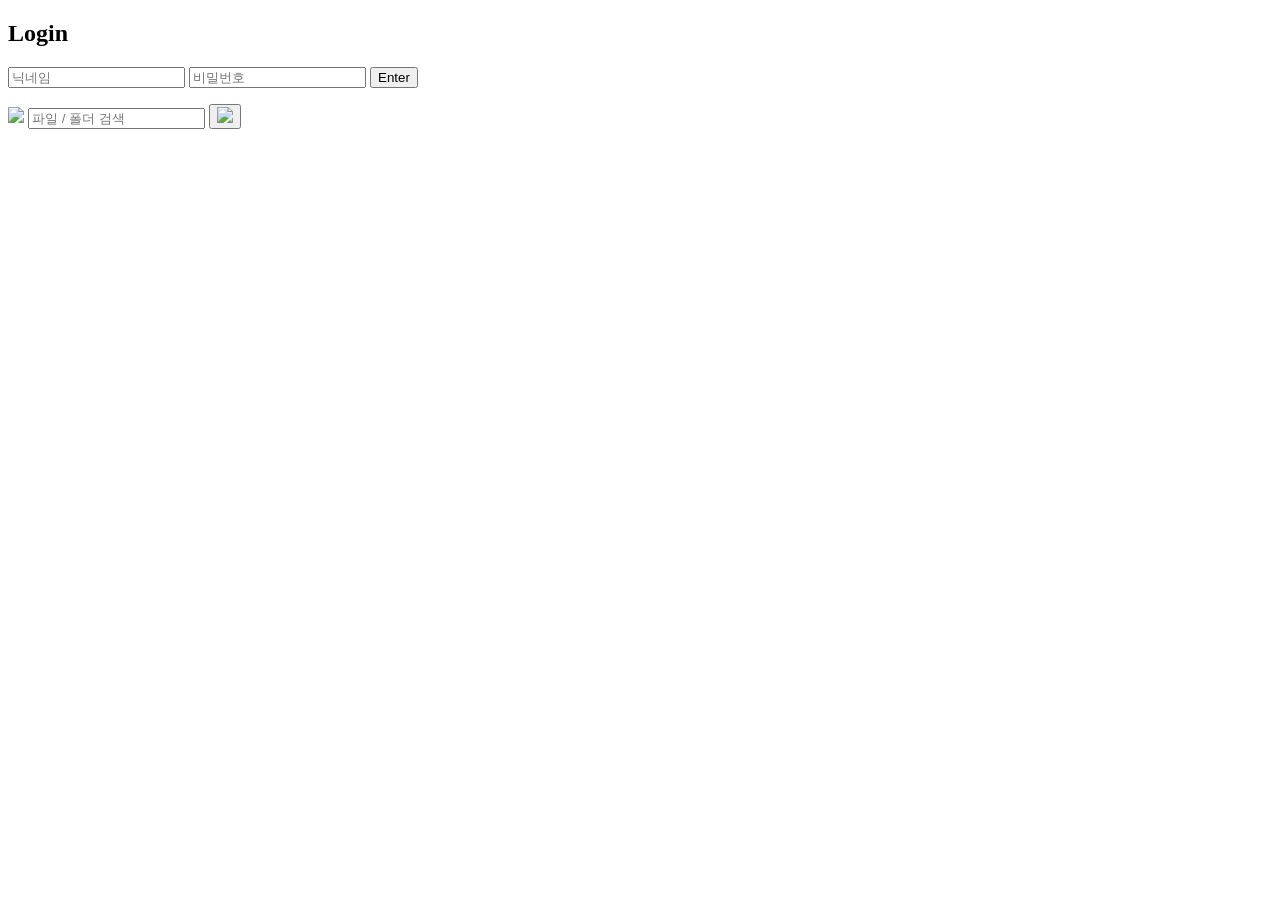
==== index.html @ 2130b5a6 "renew" ====
<!DOCTYPE html>
<html lang="ko">
<head>
  <meta charset="UTF-8" />
  <meta name="viewport" content="width=device-width, initial-scale=1.0"/>
  <title>Shared Files</title>
  <link rel="stylesheet" href="css/style.css"/>
</head>
<body>

<div id="login-screen">
  <h2>Login</h2>
  <input id="nickname" placeholder="닉네임" />
  <input id="password" type="password" placeholder="비밀번호" />
  <button onclick="login()">Enter</button>
  <p id="error"></p>
</div>

<div id="app" class="hidden">
  <header>
    <img src="images/logo.png" class="logo"/>
    <input id="search" placeholder="파일 / 폴더 검색"/>
    <button onclick="toggleTheme()">
      <img src="images/theme.png"/>
    </button>
  </header>

  <main id="file-tree"></main>
</div>

<script src="js/auth.js"></script>
<script src="js/app.js"></script>
<script src="js/fileTree.js"></script>
<script src="js/search.js"></script>

</body>
</html>
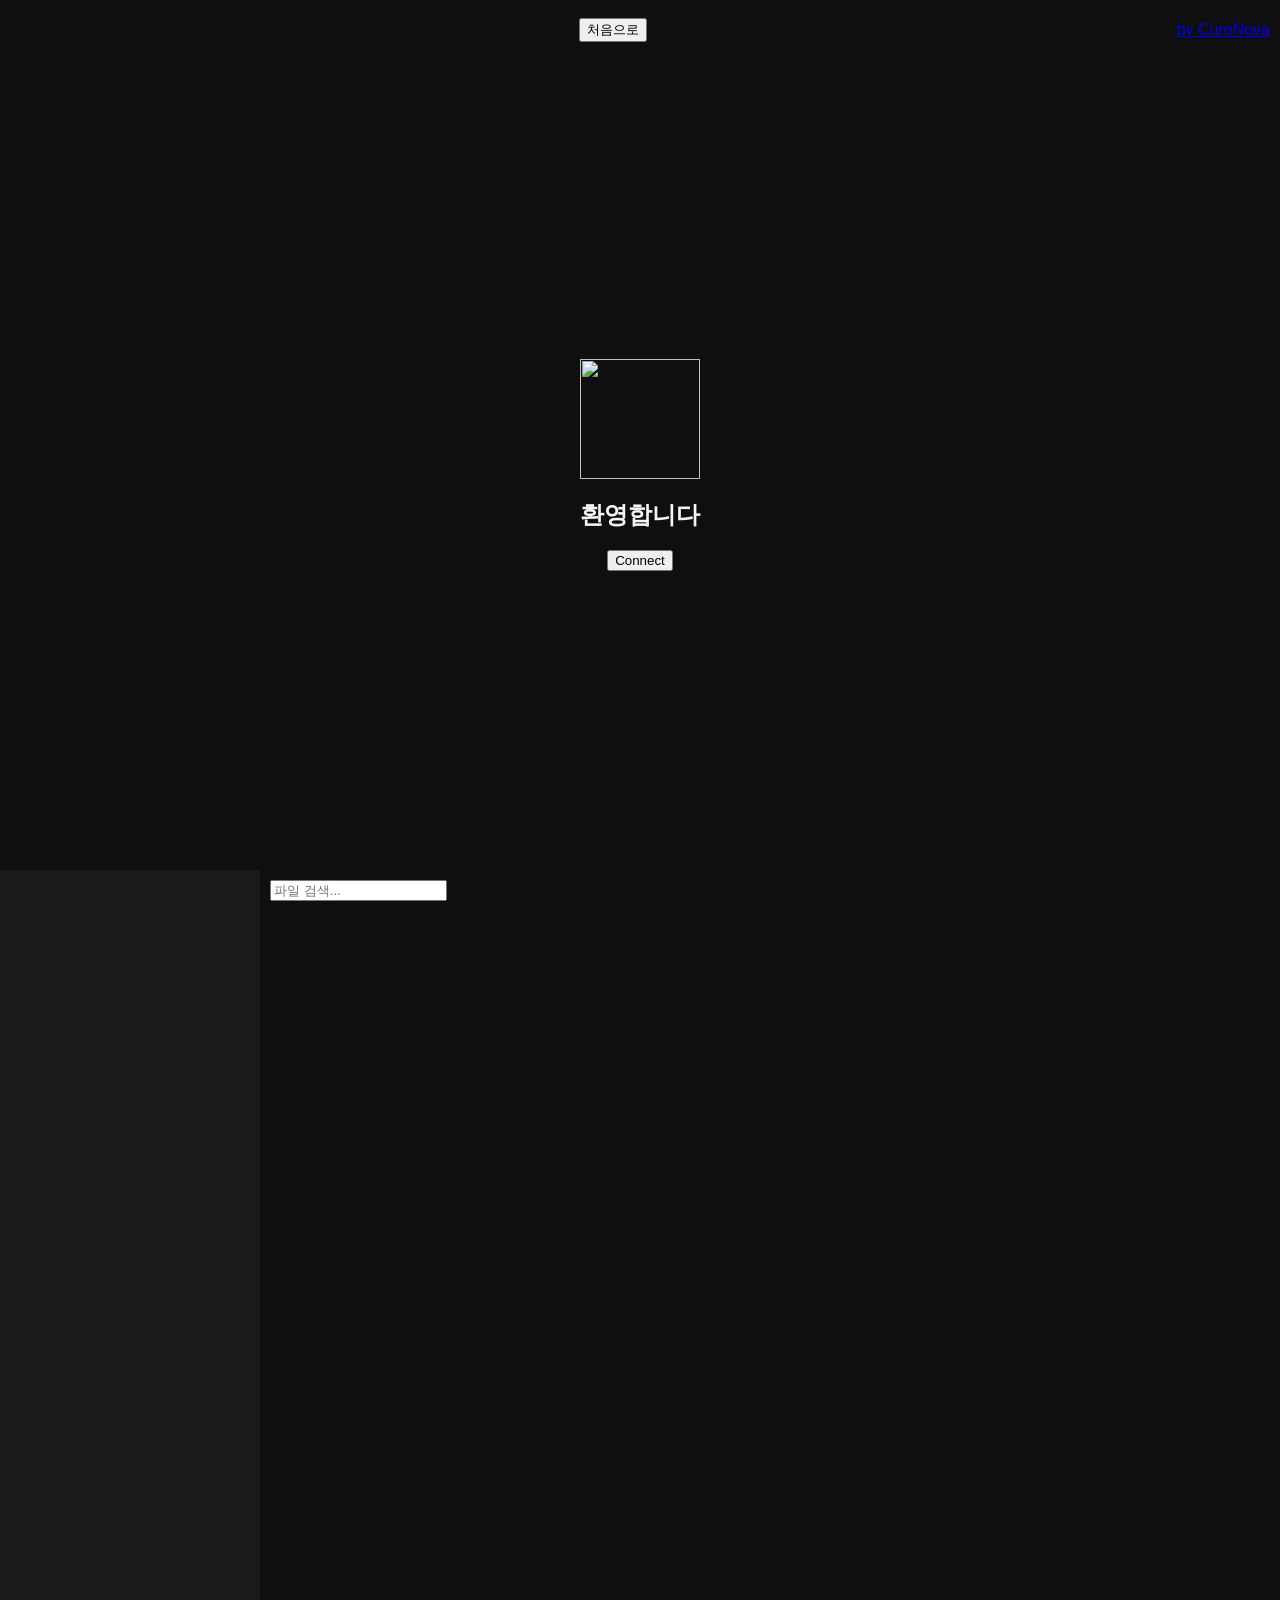
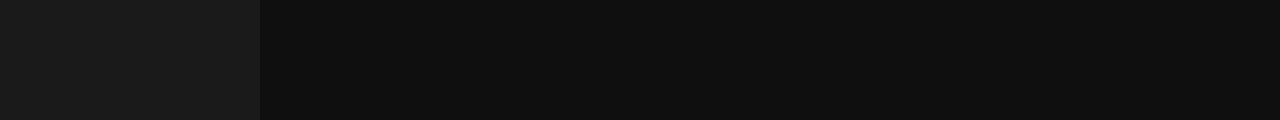
==== commit bb40dd22: "new" ====
--- a/index.html
+++ b/index.html
@@ -3,35 +3,43 @@
 <head>
   <meta charset="UTF-8" />
   <meta name="viewport" content="width=device-width, initial-scale=1.0"/>
-  <title>Shared Files</title>
+  <title>File Explorer</title>
   <link rel="stylesheet" href="css/style.css"/>
 </head>
+
 <body>
+  <header>
+    <div id="logo" class="logo"></div>
 
-<div id="login-screen">
-  <h2>Login</h2>
-  <input id="nickname" placeholder="닉네임" />
-  <input id="password" type="password" placeholder="비밀번호" />
-  <button onclick="login()">Enter</button>
-  <p id="error"></p>
-</div>
+    <button id="homeBtn">처음으로</button>
 
-<div id="app" class="hidden">
-  <header>
-    <img src="images/logo.png" class="logo"/>
-    <input id="search" placeholder="파일 / 폴더 검색"/>
-    <button onclick="toggleTheme()">
-      <img src="images/theme.png"/>
-    </button>
+    <div class="right">
+      <a href="https://github.com/CuroNova" target="_blank">by CuroNova</a>
+    </div>
   </header>
 
-  <main id="file-tree"></main>
-</div>
+  <!-- 초기 화면 -->
+  <section id="welcomeScreen">
+    <img src="images/logo.png" class="bigLogo"/>
+    <h1>환영합니다</h1>
+    <button id="connectBtn">Connect</button>
+  </section>
 
-<script src="js/auth.js"></script>
-<script src="js/app.js"></script>
-<script src="js/fileTree.js"></script>
-<script src="js/search.js"></script>
+  <!-- 탐색기 -->
+  <section id="explorer" class="hidden">
+    <aside id="sidebar"></aside>
 
+    <main id="content">
+      <div id="searchBar">
+        <input id="searchInput" placeholder="파일 검색..." />
+      </div>
+
+      <div id="fileView"></div>
+    </main>
+  </section>
+
+  <script src="js/tree.js"></script>
+  <script src="js/search.js"></script>
+  <script src="js/app.js"></script>
 </body>
 </html>
--- a/css/style.css
+++ b/css/style.css
@@ -0,0 +1,102 @@
+:root {
+  --bg: #0f0f0f;
+  --text: #f5f5f5;
+  --panel: #1a1a1a;
+  --accent: #4ea1ff;
+}
+
+.light {
+  --bg: #ffffff;
+  --text: #111;
+  --panel: #f2f2f2;
+}
+
+body {
+  margin: 0;
+  background: var(--bg);
+  color: var(--text);
+  font-family: sans-serif;
+}
+
+/* 헤더 */
+header {
+  display: flex;
+  justify-content: space-between;
+  align-items: center;
+  padding: 10px;
+}
+
+.logo {
+  width: 40px;
+  height: 40px;
+  background: url("../images/logo.png") center/cover;
+  cursor: pointer;
+}
+
+/* 초기 화면 */
+#welcomeScreen {
+  height: 90vh;
+  display: flex;
+  flex-direction: column;
+  justify-content: center;
+  align-items: center;
+}
+
+.bigLogo {
+  width: 120px;
+  height: 120px;
+}
+
+/* 탐색기 */
+#explorer {
+  display: flex;
+  height: calc(100vh - 50px);
+}
+
+#sidebar {
+  width: 260px;
+  background: var(--panel);
+  overflow-y: auto;
+}
+
+#content {
+  flex: 1;
+  padding: 10px;
+}
+
+/* 트리 */
+.folder, .file {
+  padding: 5px 10px;
+  cursor: pointer;
+}
+
+.folder:hover, .file:hover {
+  background: rgba(255,255,255,0.05);
+}
+
+.children {
+  padding-left: 15px;
+}
+
+.hidden {
+  display: none;
+}
+
+.highlight {
+  background: var(--accent);
+  padding: 5px;
+  margin: 5px 0;
+}
+
+/* 모바일 */
+@media (max-width: 768px) {
+  #sidebar {
+    position: absolute;
+    left: -260px;
+    transition: 0.3s;
+  }
+
+  #sidebar.open {
+    left: 0;
+  }
+}
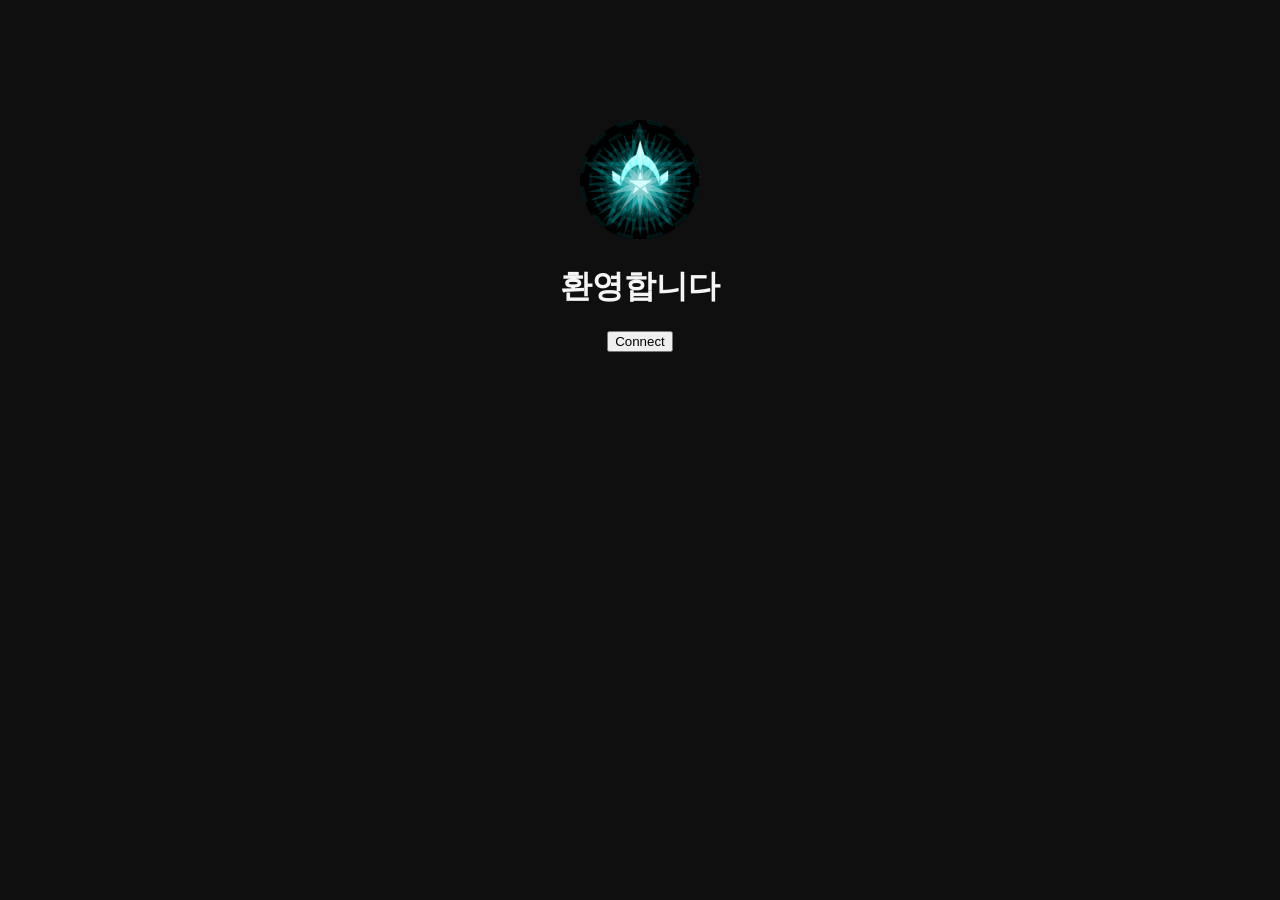
==== commit 9b217c25: "fix" ====
--- a/index.html
+++ b/index.html
@@ -8,38 +8,11 @@
 </head>
 
 <body>
-  <header>
-    <div id="logo" class="logo"></div>
-
-    <button id="homeBtn">처음으로</button>
-
-    <div class="right">
-      <a href="https://github.com/CuroNova" target="_blank">by CuroNova</a>
-    </div>
-  </header>
-
-  <!-- 초기 화면 -->
-  <section id="welcomeScreen">
-    <img src="images/logo.png" class="bigLogo"/>
-    <h1>환영합니다</h1>
-    <button id="connectBtn">Connect</button>
-  </section>
-
-  <!-- 탐색기 -->
-  <section id="explorer" class="hidden">
-    <aside id="sidebar"></aside>
-
-    <main id="content">
-      <div id="searchBar">
-        <input id="searchInput" placeholder="파일 검색..." />
-      </div>
-
-      <div id="fileView"></div>
-    </main>
-  </section>
+  <div id="app"></div>
 
   <script src="js/tree.js"></script>
-  <script src="js/search.js"></script>
+  <script src="views/welcome.js"></script>
+  <script src="views/explorer.js"></script>
   <script src="js/app.js"></script>
 </body>
 </html>
--- a/css/style.css
+++ b/css/style.css
@@ -3,12 +3,6 @@
   --text: #f5f5f5;
   --panel: #1a1a1a;
   --accent: #4ea1ff;
-}
-
-.light {
-  --bg: #ffffff;
-  --text: #111;
-  --panel: #f2f2f2;
 }
 
 body {
@@ -18,85 +12,24 @@
   font-family: sans-serif;
 }
 
-/* 헤더 */
 header {
   display: flex;
-  justify-content: space-between;
+  gap: 10px;
   align-items: center;
   padding: 10px;
-}
-
-.logo {
-  width: 40px;
-  height: 40px;
-  background: url("../images/logo.png") center/cover;
-  cursor: pointer;
-}
-
-/* 초기 화면 */
-#welcomeScreen {
-  height: 90vh;
-  display: flex;
-  flex-direction: column;
-  justify-content: center;
-  align-items: center;
-}
-
-.bigLogo {
-  width: 120px;
-  height: 120px;
-}
-
-/* 탐색기 */
-#explorer {
-  display: flex;
-  height: calc(100vh - 50px);
 }
 
 #sidebar {
   width: 260px;
   background: var(--panel);
-  overflow-y: auto;
-}
-
-#content {
-  flex: 1;
   padding: 10px;
 }
 
-/* 트리 */
 .folder, .file {
-  padding: 5px 10px;
+  padding: 4px 6px;
   cursor: pointer;
 }
 
 .folder:hover, .file:hover {
   background: rgba(255,255,255,0.05);
-}
-
-.children {
-  padding-left: 15px;
-}
-
-.hidden {
-  display: none;
-}
-
-.highlight {
-  background: var(--accent);
-  padding: 5px;
-  margin: 5px 0;
-}
-
-/* 모바일 */
-@media (max-width: 768px) {
-  #sidebar {
-    position: absolute;
-    left: -260px;
-    transition: 0.3s;
-  }
-
-  #sidebar.open {
-    left: 0;
-  }
 }
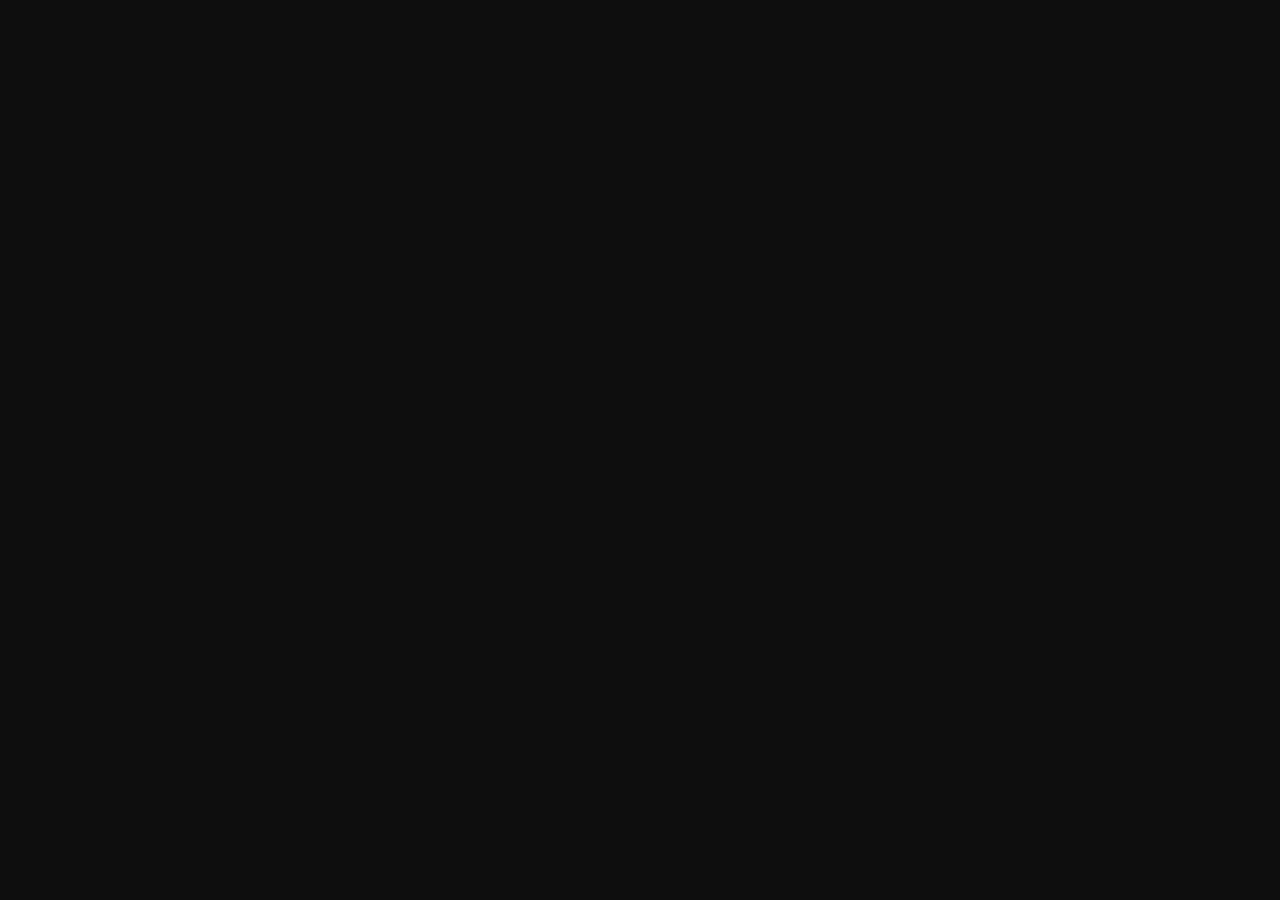
==== commit 0fad69a3: "fix" ====
--- a/index.html
+++ b/index.html
@@ -10,9 +10,8 @@
 <body>
   <div id="app"></div>
 
-  <script src="js/tree.js"></script>
-  <script src="views/welcome.js"></script>
-  <script src="views/explorer.js"></script>
-  <script src="js/app.js"></script>
-</body>
+	<script src="js/app.js"></script>
+	<script src="js/tree.js"></script>
+	<script src="views/welcome.js"></script>
+	<script src="views/explorer.js"></script>
 </html>
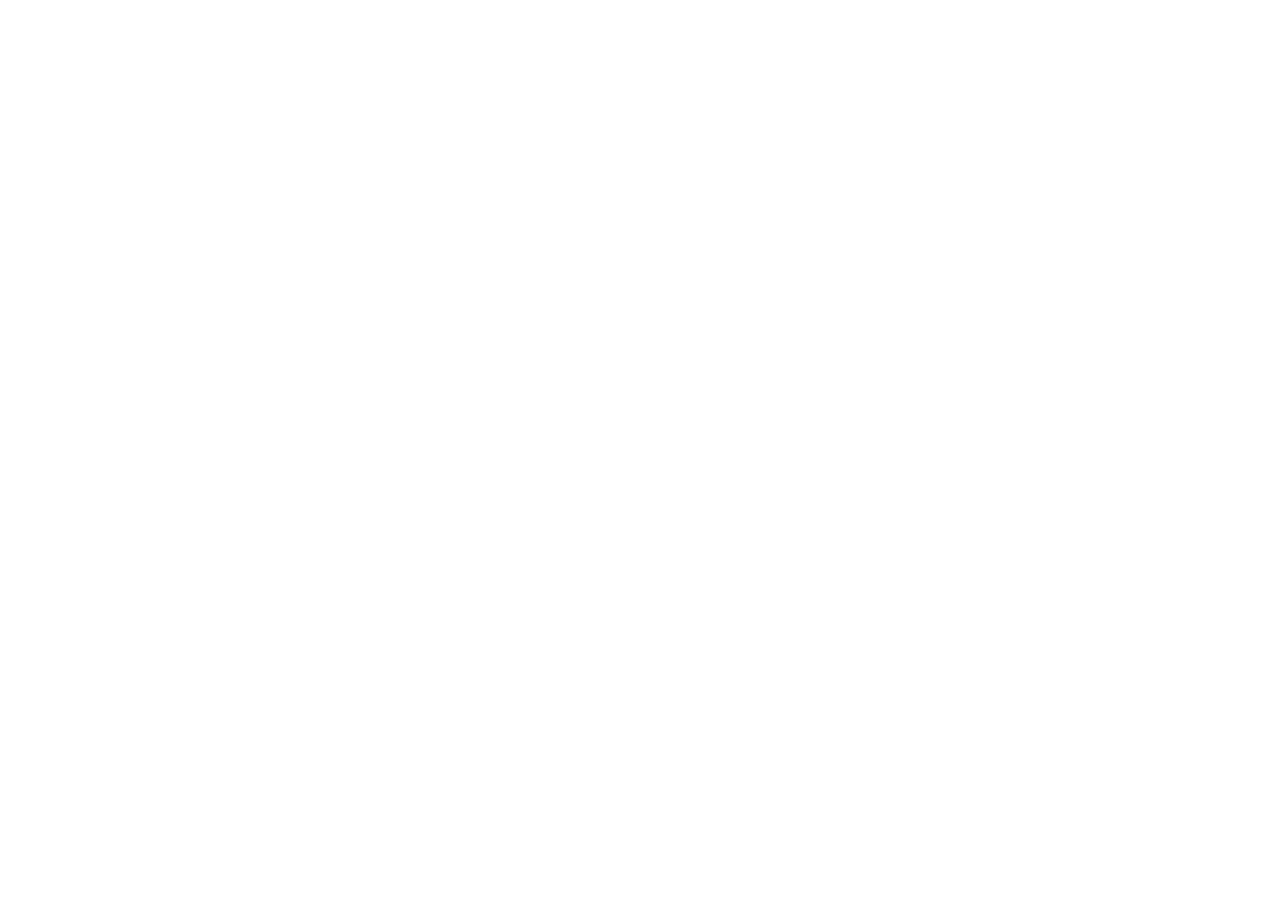
==== commit b6800a50: "new project" ====
--- a/index.html
+++ b/index.html
@@ -1,17 +1,13 @@
-<!DOCTYPE html>
+<!doctype html>
 <html lang="ko">
 <head>
-  <meta charset="UTF-8" />
+  <meta charset="utf-8"/>
   <meta name="viewport" content="width=device-width, initial-scale=1.0"/>
-  <title>File Explorer</title>
-  <link rel="stylesheet" href="css/style.css"/>
+  <title>shared-files</title>
+  <link rel="stylesheet" href="/shared-files/css/style.css"/>
 </head>
-
 <body>
   <div id="app"></div>
-
-	<script src="js/app.js"></script>
-	<script src="js/tree.js"></script>
-	<script src="views/welcome.js"></script>
-	<script src="views/explorer.js"></script>
+  <script type="module" src="/shared-files/controller/router.js"></script>
+</body>
 </html>
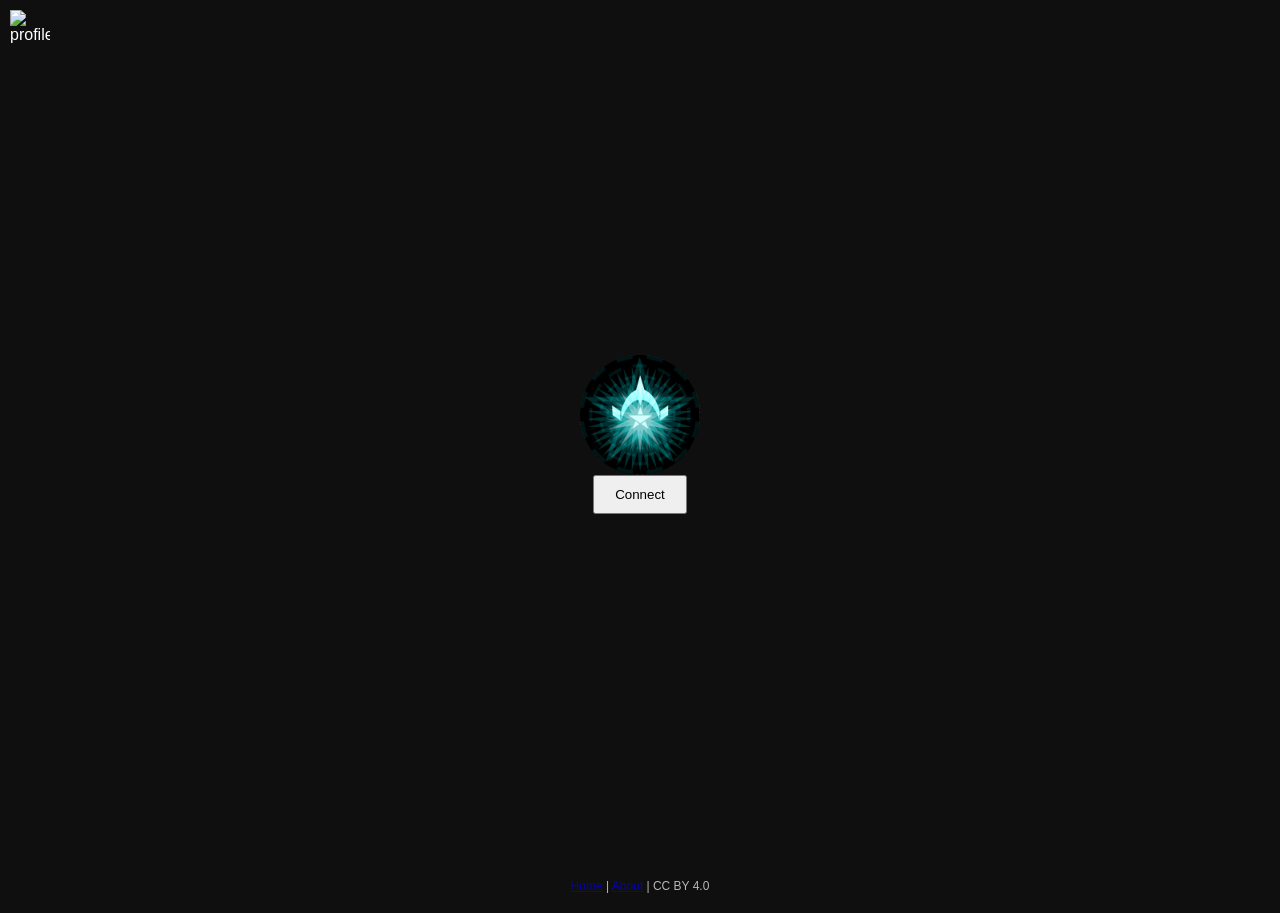
==== commit 3ed23826: "new project" ====
--- a/index.html
+++ b/index.html
@@ -1,13 +1,20 @@
-<!doctype html>
+<!DOCTYPE html>
 <html lang="ko">
 <head>
-  <meta charset="utf-8"/>
-  <meta name="viewport" content="width=device-width, initial-scale=1.0"/>
-  <title>shared-files</title>
-  <link rel="stylesheet" href="/shared-files/css/style.css"/>
+    <meta charset="UTF-8" />
+    <meta name="viewport" content="width=device-width, initial-scale=1.0"/>
+    <title>shared-files</title>
+    <link rel="stylesheet" href="./css/style.css"/>
 </head>
 <body>
-  <div id="app"></div>
-  <script type="module" src="/shared-files/controller/router.js"></script>
+    <header>
+        <img id="profileBtn" src="./images/profile.png" alt="profile"/>
+    </header>
+
+    <main id="app"></main>
+
+    <footer id="footer"></footer>
+
+    <script type="module" src="./controller/appController.js"></script>
 </body>
 </html>
--- a/css/style.css
+++ b/css/style.css
@@ -0,0 +1,67 @@
+body {
+    margin: 0;
+    background: #0f0f10;
+    color: #fff;
+    font-family: Arial, sans-serif;
+}
+
+header {
+    display: flex;
+    justify-content: flex-start;
+    padding: 10px;
+}
+
+#profileBtn {
+    width: 40px;
+    cursor: pointer;
+}
+
+#app {
+    min-height: 85vh;
+    padding: 20px;
+}
+
+footer {
+    text-align: center;
+    padding: 20px;
+    font-size: 12px;
+    opacity: 0.7;
+}
+
+.welcome {
+    display: flex;
+    flex-direction: column;
+    justify-content: center;
+    align-items: center;
+    height: 80vh;
+}
+
+button {
+    padding: 10px 20px;
+    cursor: pointer;
+}
+
+.search {
+    width: 100%;
+    padding: 10px;
+    margin-bottom: 20px;
+    background: #1c1c1e;
+    border: none;
+    color: white;
+}
+
+.folder, .file {
+    padding: 8px;
+    cursor: pointer;
+    display: flex;
+    justify-content: space-between;
+}
+
+.file:hover, .folder:hover {
+    background: #222;
+}
+
+mark {
+    background: #444;
+    color: #fff;
+}
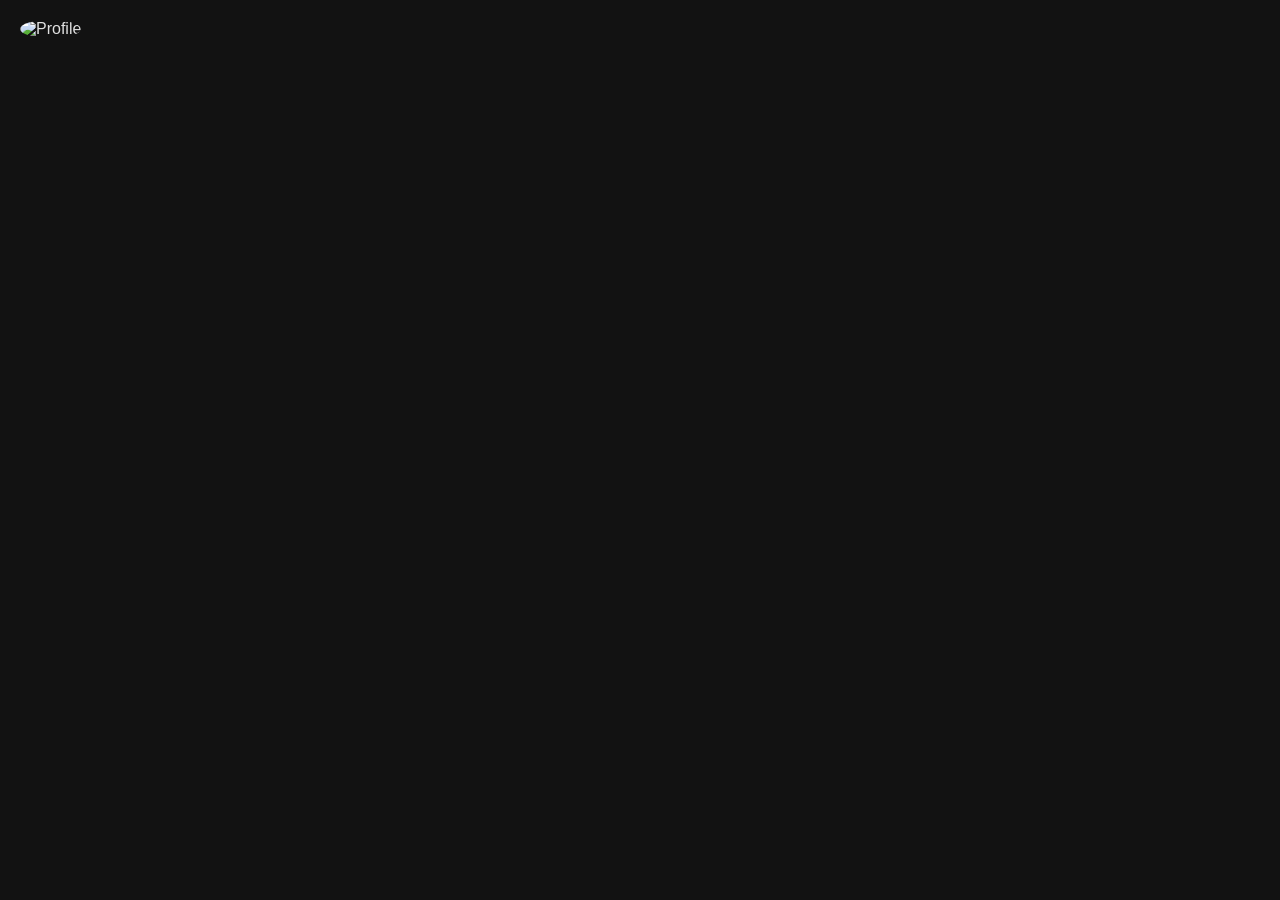
==== commit dcedca34: "new project" ====
--- a/index.html
+++ b/index.html
@@ -1,20 +1,24 @@
 <!DOCTYPE html>
 <html lang="ko">
 <head>
-    <meta charset="UTF-8" />
-    <meta name="viewport" content="width=device-width, initial-scale=1.0"/>
+    <meta charset="UTF-8">
+    <meta name="viewport" content="width=device-width, initial-scale=1.0">
     <title>shared-files</title>
-    <link rel="stylesheet" href="./css/style.css"/>
+    <link rel="stylesheet" href="css/style.css">
 </head>
 <body>
-    <header>
-        <img id="profileBtn" src="./images/profile.png" alt="profile"/>
-    </header>
+    <div id="app">
+        <header id="header">
+            <div class="profile-container">
+                <img src="images/profile.png" alt="Profile" id="profile-img" class="profile-thumb">
+            </div>
+        </header>
 
-    <main id="app"></main>
+        <main id="router-view"></main>
 
-    <footer id="footer"></footer>
-
-    <script type="module" src="./controller/appController.js"></script>
+        <footer id="footer-container"></footer>
+    </div>
+    <div id="toast-container"></div>
+    <script type="module" src="js/app.js"></script>
 </body>
 </html>
--- a/css/style.css
+++ b/css/style.css
@@ -1,67 +1,18 @@
-body {
-    margin: 0;
-    background: #0f0f10;
-    color: #fff;
-    font-family: Arial, sans-serif;
-}
-
-header {
-    display: flex;
-    justify-content: flex-start;
-    padding: 10px;
-}
-
-#profileBtn {
-    width: 40px;
-    cursor: pointer;
-}
-
-#app {
-    min-height: 85vh;
-    padding: 20px;
-}
-
-footer {
-    text-align: center;
-    padding: 20px;
-    font-size: 12px;
-    opacity: 0.7;
-}
-
-.welcome {
-    display: flex;
-    flex-direction: column;
-    justify-content: center;
-    align-items: center;
-    height: 80vh;
-}
-
-button {
-    padding: 10px 20px;
-    cursor: pointer;
-}
-
-.search {
-    width: 100%;
-    padding: 10px;
-    margin-bottom: 20px;
-    background: #1c1c1e;
-    border: none;
-    color: white;
-}
-
-.folder, .file {
-    padding: 8px;
-    cursor: pointer;
-    display: flex;
-    justify-content: space-between;
-}
-
-.file:hover, .folder:hover {
-    background: #222;
-}
-
-mark {
-    background: #444;
-    color: #fff;
-}+:root { --bg: #121212; --card: #1e1e1e; --accent: #bb86fc; --text: #e0e0e0; }
+body { background: var(--bg); color: var(--text); font-family: sans-serif; margin: 0; }
+#app { display: flex; flex-direction: column; min-height: 100vh; }
+header { padding: 20px; }
+.profile-thumb { width: 40px; height: 40px; cursor: pointer; border-radius: 50%; }
+main { flex: 1; padding: 0 20px; transition: 0.3s; }
+.welcome-page { display: flex; height: 70vh; align-items: center; justify-content: center; text-align: center; }
+.main-logo { width: 120px; margin-bottom: 20px; }
+button { background: var(--accent); border: none; padding: 10px 20px; cursor: pointer; border-radius: 4px; }
+.search-wrap input { width: 100%; padding: 12px; background: var(--card); border: 1px solid #333; color: #fff; border-radius: 4px; box-sizing: border-box; }
+.item { display: flex; justify-content: space-between; padding: 15px; margin: 8px 0; background: var(--card); border-radius: 4px; }
+.item a { text-decoration: none; font-size: 1.2rem; }
+mark { background: var(--accent); color: #000; }
+footer { padding: 20px; text-align: center; font-size: 0.8rem; }
+#toast-container { position: fixed; bottom: 30px; left: 50%; transform: translateX(-50%); background: #333; padding: 10px 20px; border-radius: 20px; display: none; }
+#toast-container.show { display: block; animation: fadeIn 0.3s; }
+@keyframes fadeIn { from { opacity: 0; } to { opacity: 1; } }
+@media (max-width: 768px) { .item { font-size: 14px; } }
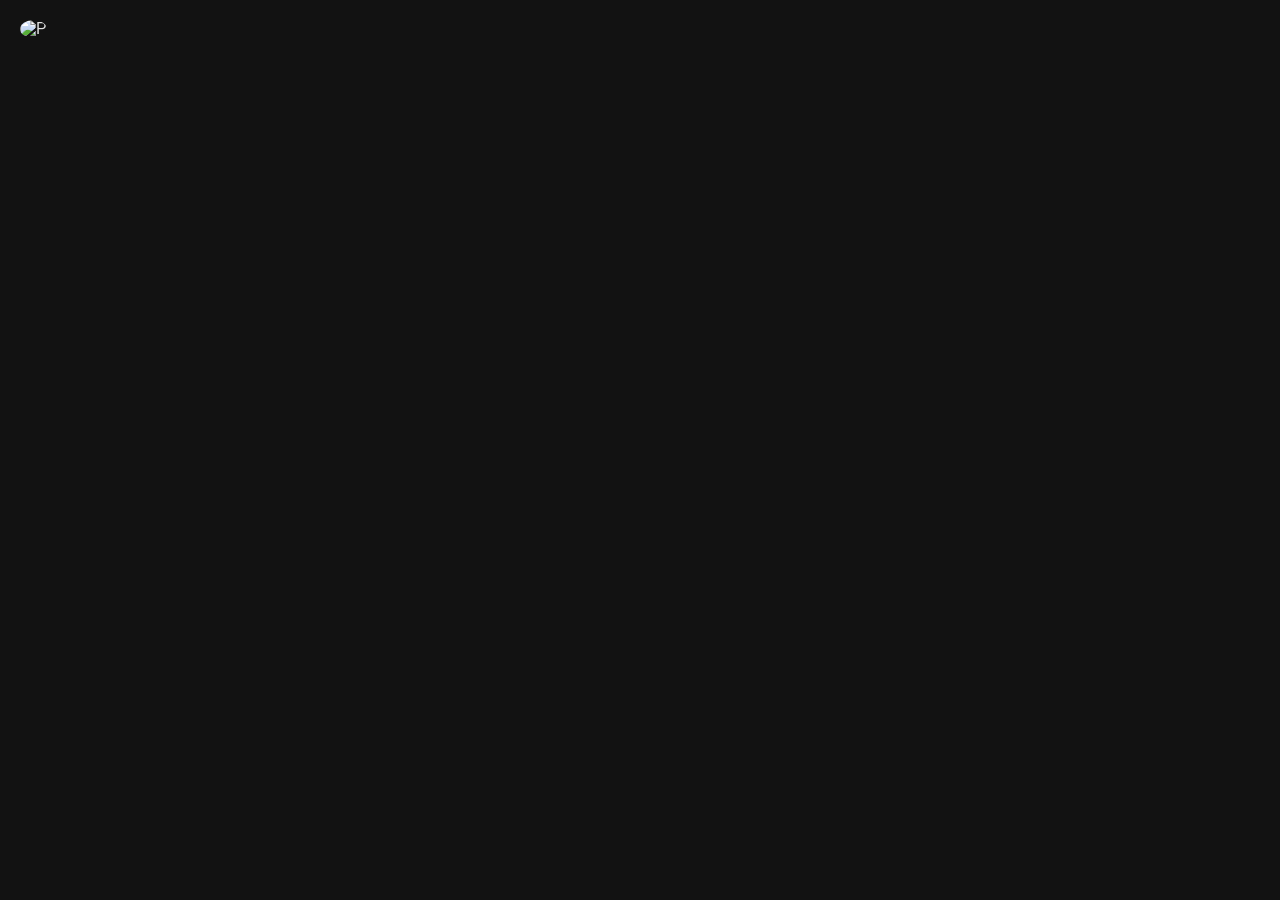
==== commit 75b4cd68: "new project" ====
--- a/index.html
+++ b/index.html
@@ -8,14 +8,12 @@
 </head>
 <body>
     <div id="app">
-        <header id="header">
+        <header>
             <div class="profile-container">
-                <img src="images/profile.png" alt="Profile" id="profile-img" class="profile-thumb">
+                <img src="images/profile.png" id="profile-img" class="profile-thumb" alt="P">
             </div>
         </header>
-
         <main id="router-view"></main>
-
         <footer id="footer-container"></footer>
     </div>
     <div id="toast-container"></div>
